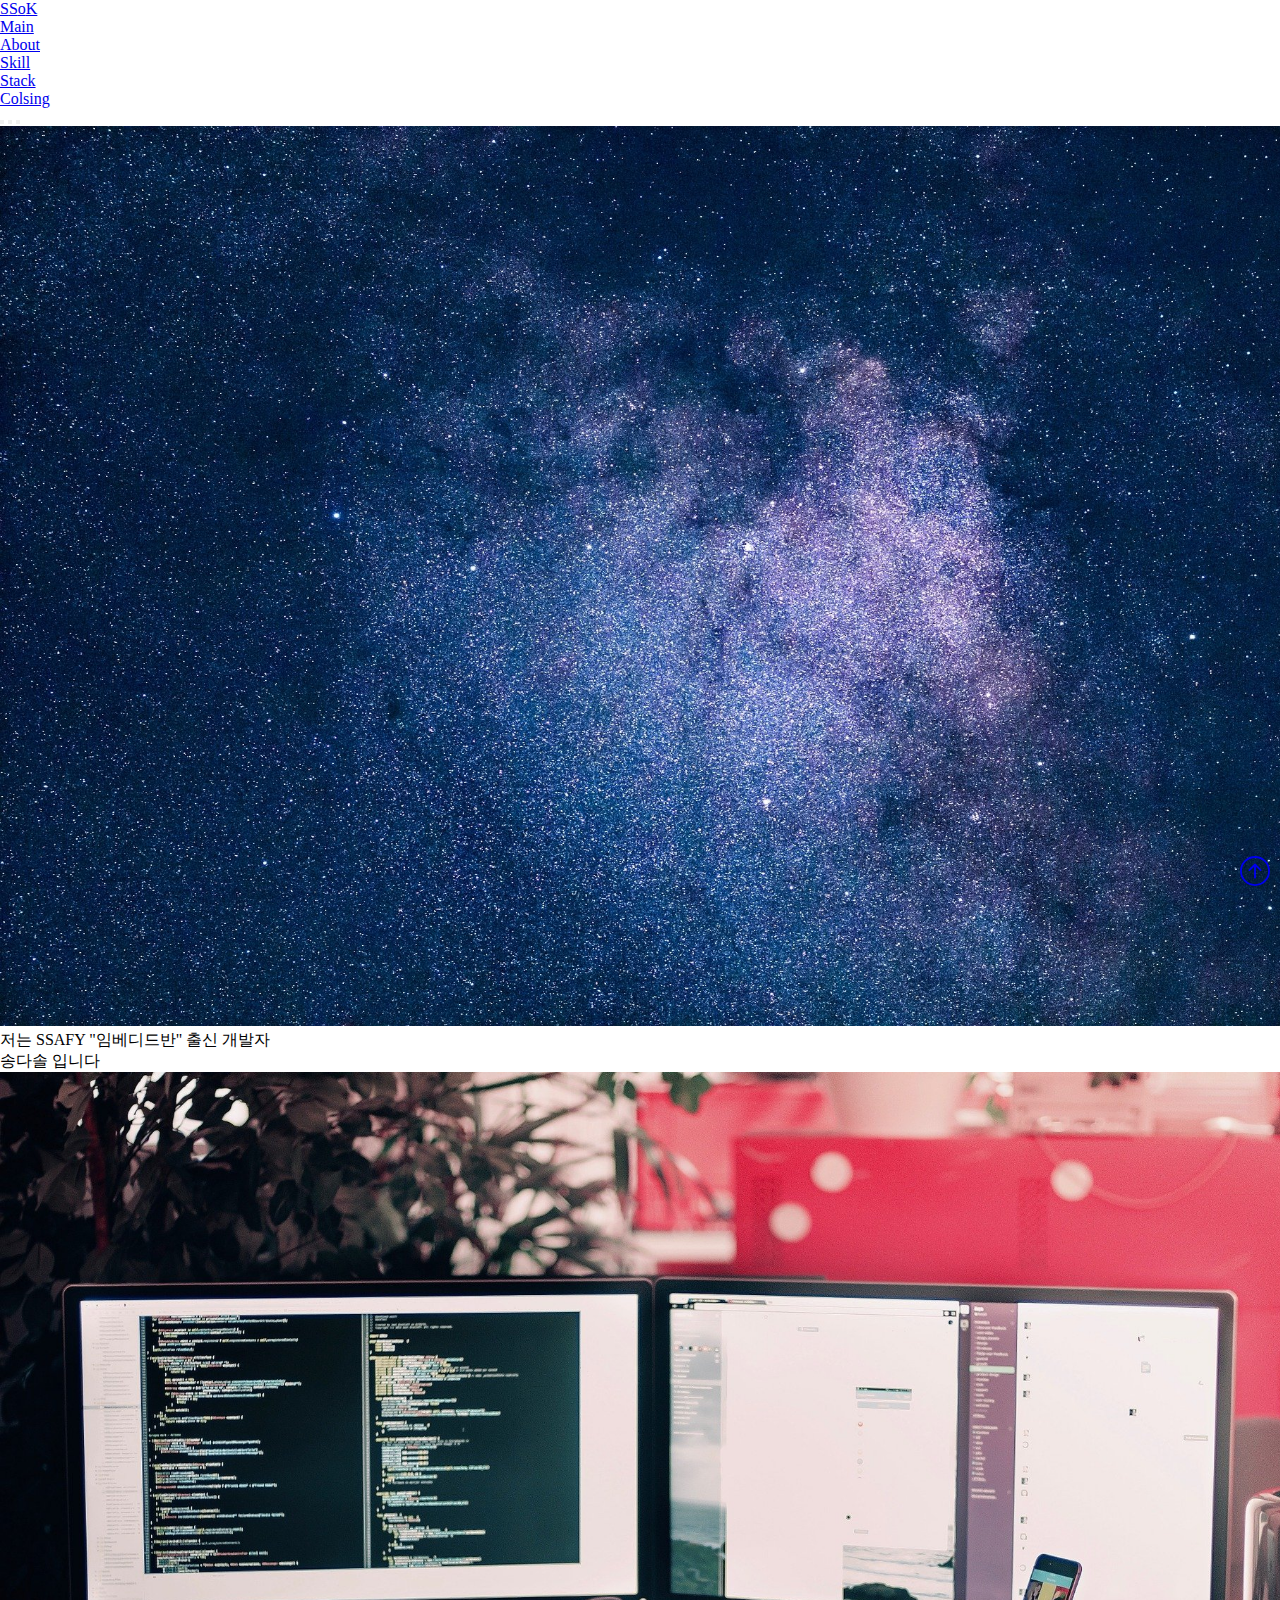
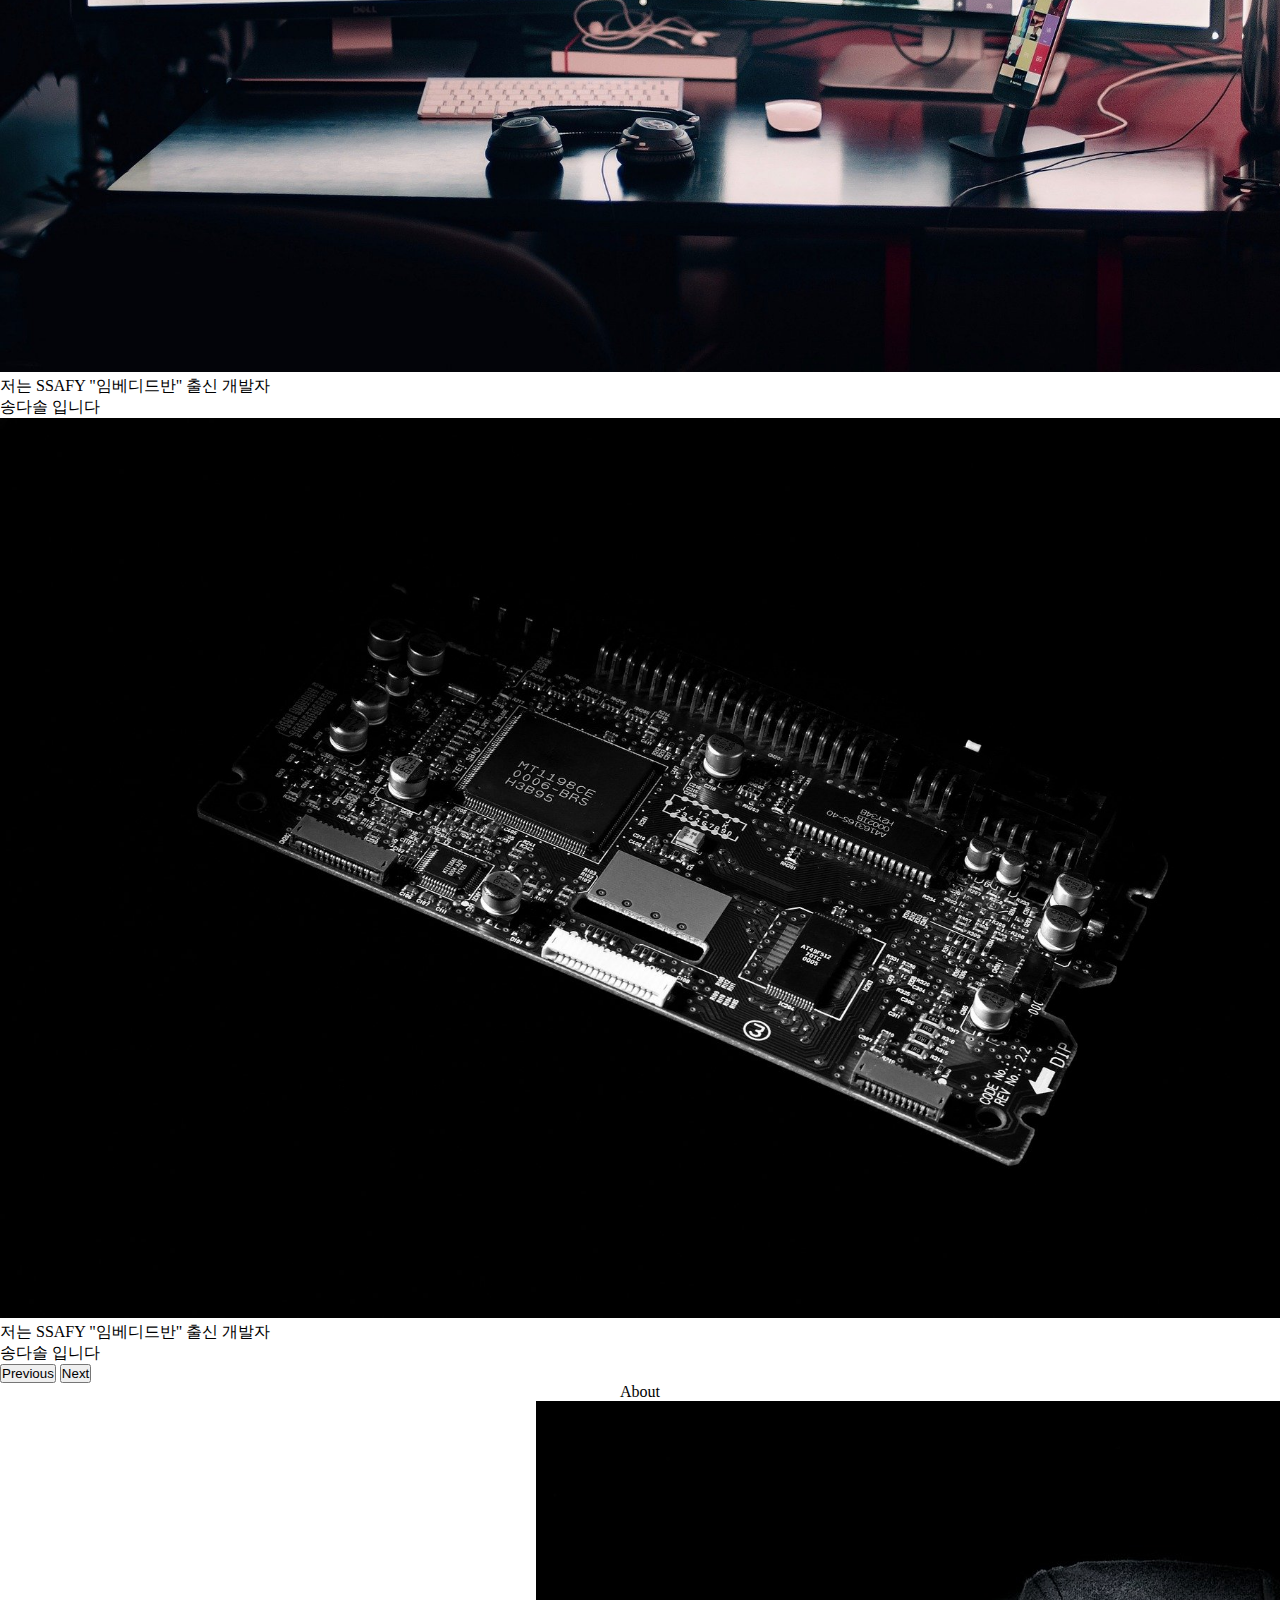
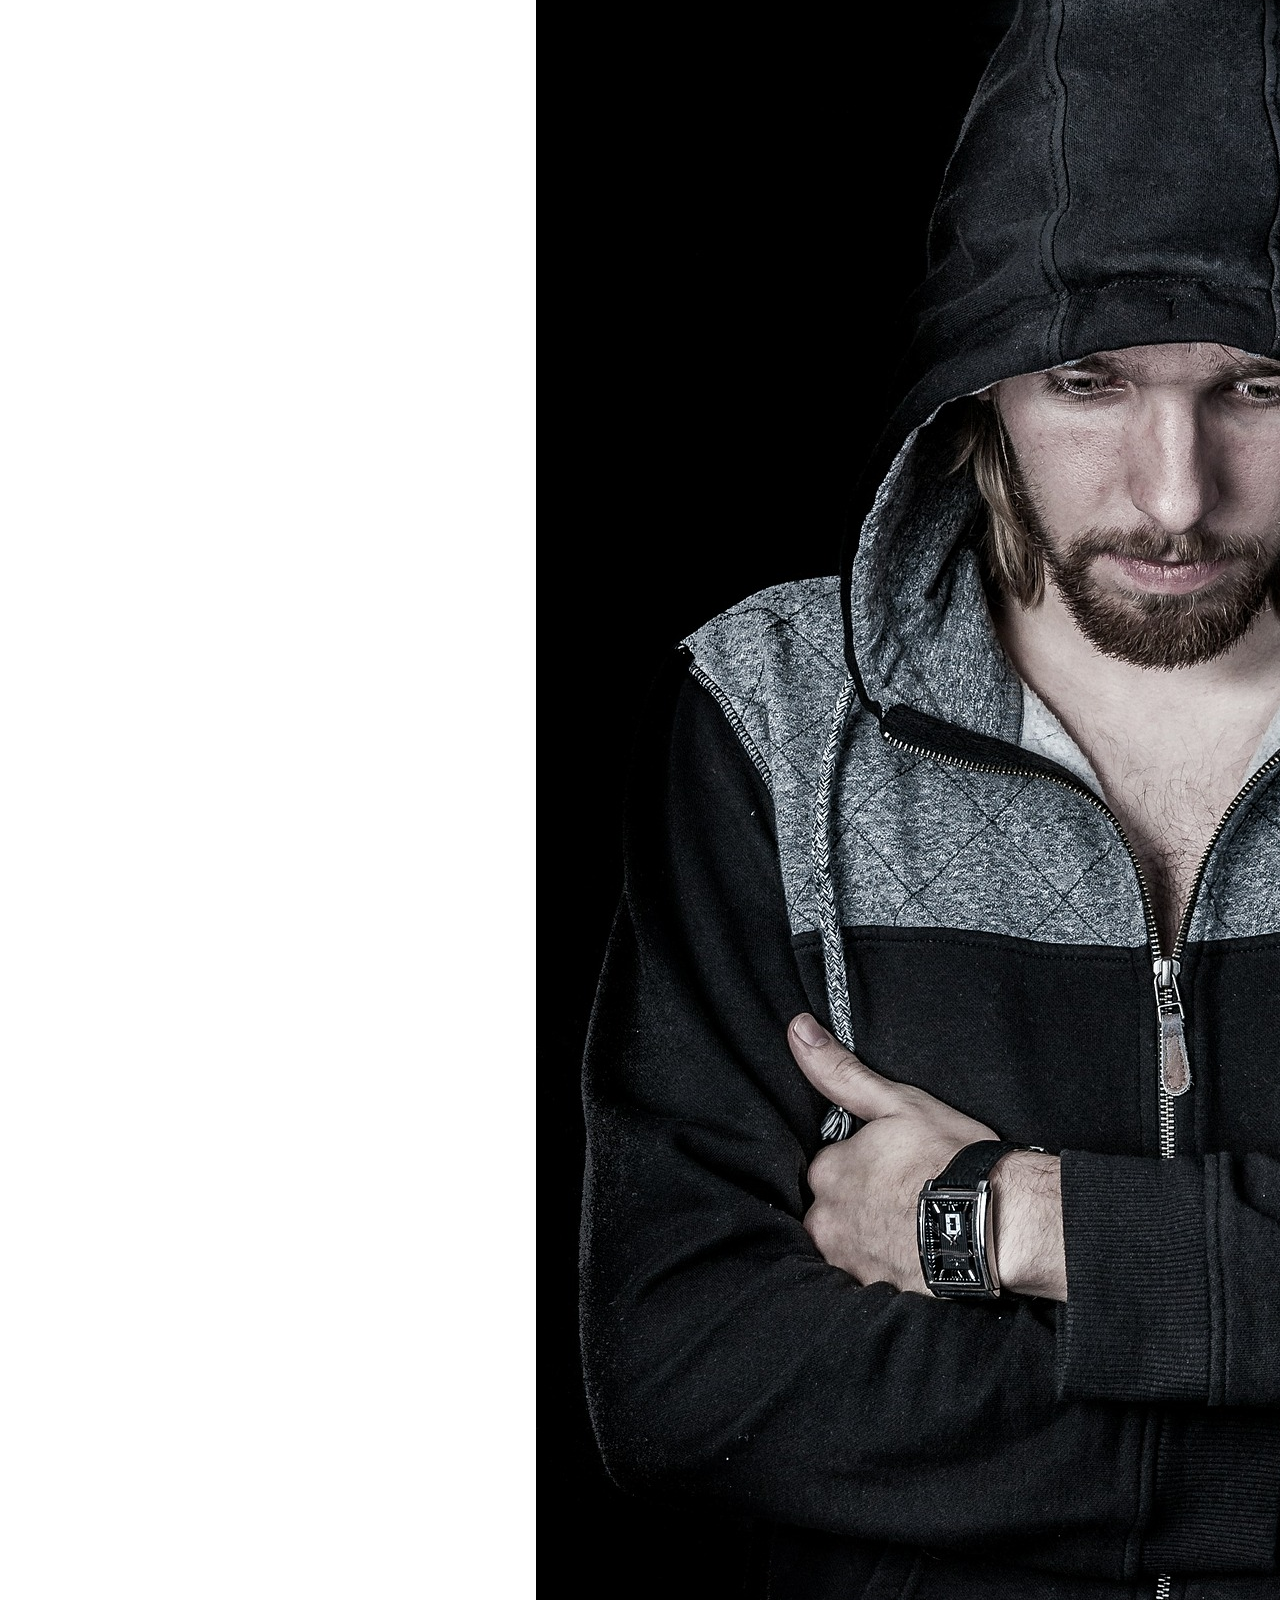
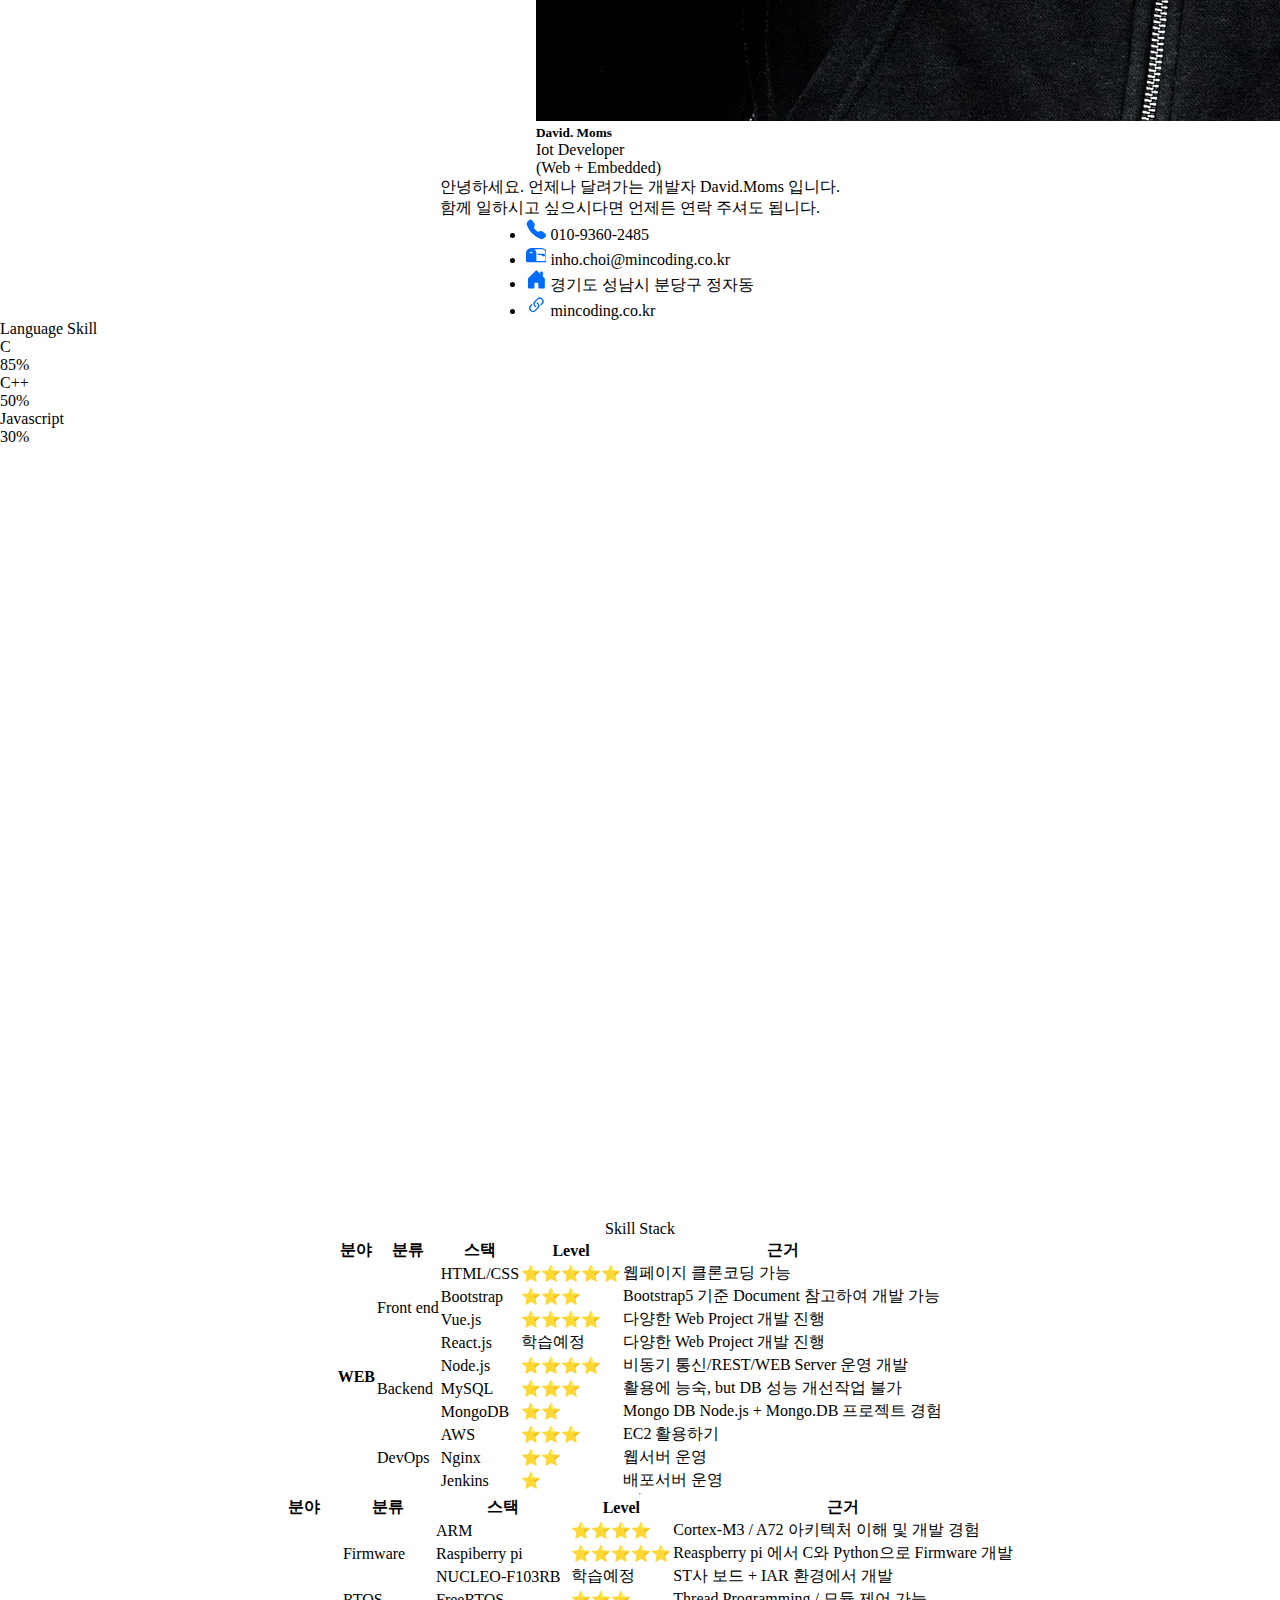
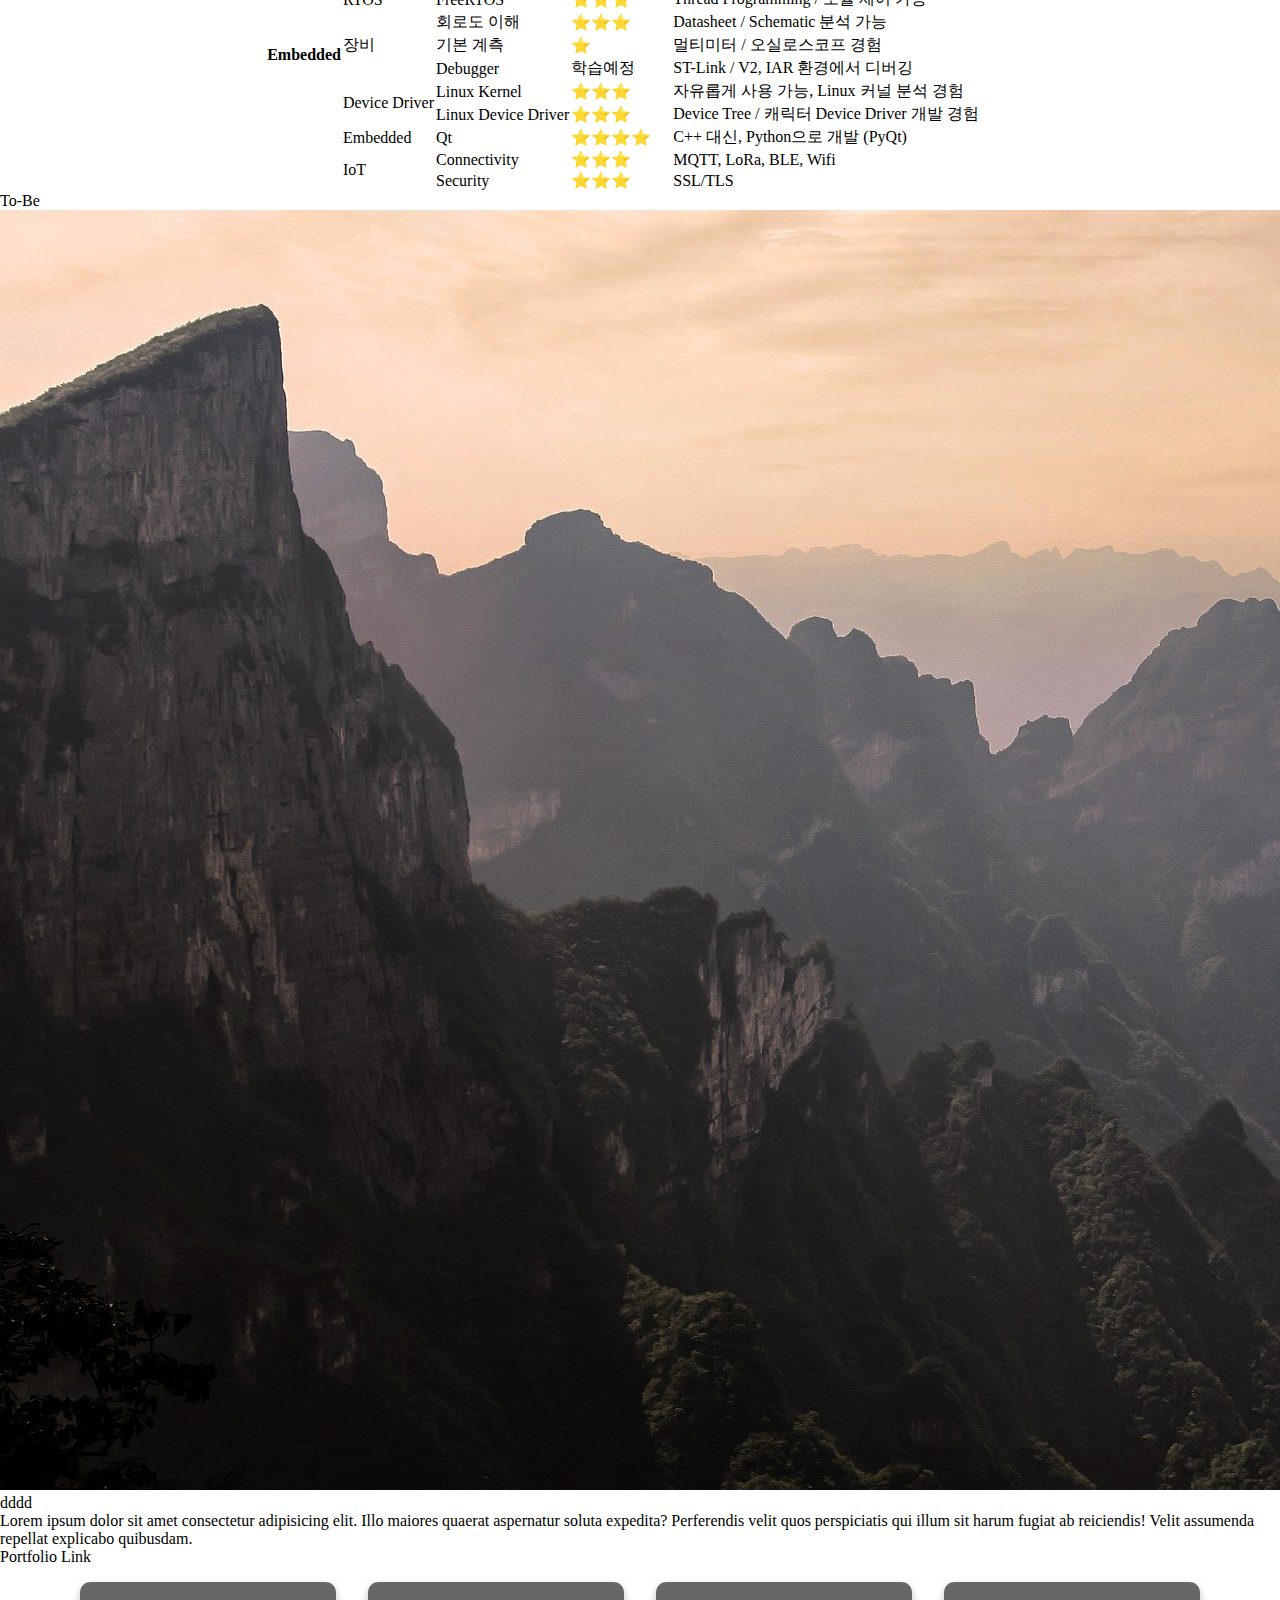
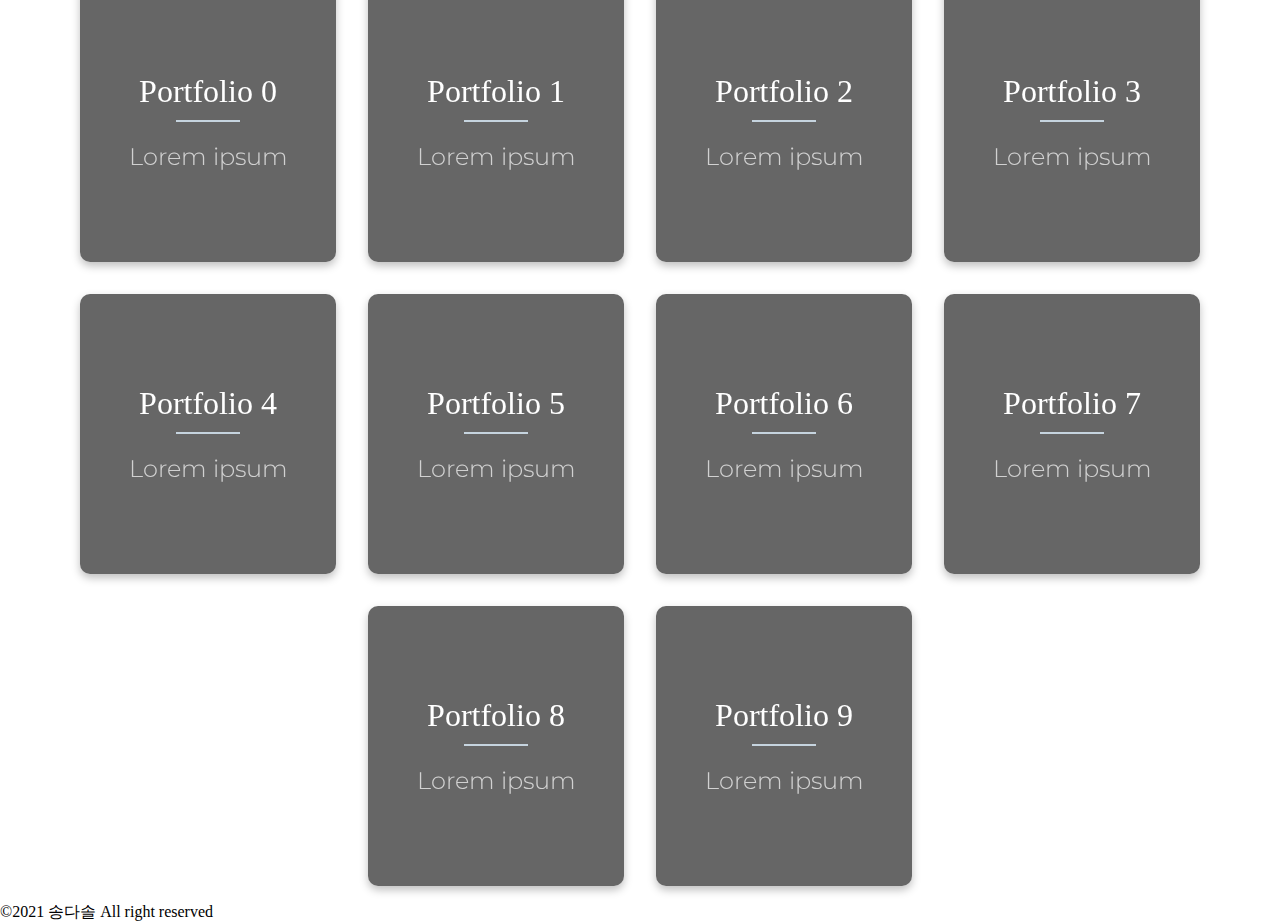
==== index.html @ 57d865ea "Rename portfolio.html to index.html" ====
<!DOCTYPE html>
<html lang="en">

<head>
    <meta charset="UTF-8">
    <meta http-equiv="X-UA-Compatible" content="IE=edge">
    <meta name="viewport" content="width=device-width, initial-scale=1.0">
    <link href="https://cdn.jsdelivr.net/npm/bootstrap@5.0.2/dist/css/bootstrap.min.css" rel="stylesheet"
        integrity="sha384-EVSTQN3/azprG1Anm3QDgpJLIm9Nao0Yz1ztcQTwFspd3yD65VohhpuuCOmLASjC" crossorigin="anonymous">
    <script defer src="https://cdn.jsdelivr.net/npm/bootstrap@5.0.2/dist/js/bootstrap.bundle.min.js"
        integrity="sha384-MrcW6ZMFYlzcLA8Nl+NtUVF0sA7MsXsP1UyJoMp4YLEuNSfAP+JcXn/tWtIaxVXM"
        crossorigin="anonymous"></script>
    <link rel="stylesheet" href="styles.css">
    <link rel="stylesheet" href="https://fonts.googleapis.com/css?family=Montserrat:300,400,700">

    <script defer src="portfolio.js"></script>

    <title>SSong</title>
</head>

<body>
    <header>
        <nav class="bg-dark navbar navbar-dark position-fixed w-100 pl-5 pr-5" id="navi-bar" style="z-index: 9">
            <a class="navbar-brand ps-3" href="#main-part">
                <span class="anim"></span><span class="shuffle"></span>
            </a>
            <ul class="nav justify-content-end">
                <li class="nav-item">
                    <a class="nav-link active" aria-current="page" href="#main-part">Main</a>
                </li>
                <li class="nav-item">
                    <a class="nav-link" href="#about-part">About</a>
                </li>
                <li class="nav-item">
                    <a class="nav-link" href="#laguage-part">Skill</a>
                </li>
                <li class="nav-item">
                    <a class="nav-link" href="#stack-part">Stack</a>
                </li>
                <li class="nav-item">
                    <a class="nav-link" href="#to-be-part">Colsing</a>
                </li>
            </ul>
        </nav>
    </header>

    <main>
        <a href="#main-part" class="scroll-top" style="z-index: 3;"><svg xmlns="http://www.w3.org/2000/svg" width="30"
                height="30" fill="currentColor" class="bi bi-arrow-up-circle" viewBox="0 0 16 16">
                <path fill-rule="evenodd"
                    d="M1 8a7 7 0 1 0 14 0A7 7 0 0 0 1 8zm15 0A8 8 0 1 1 0 8a8 8 0 0 1 16 0zm-7.5 3.5a.5.5 0 0 1-1 0V5.707L5.354 7.854a.5.5 0 1 1-.708-.708l3-3a.5.5 0 0 1 .708 0l3 3a.5.5 0 0 1-.708.708L8.5 5.707V11.5z" />
            </svg></a>
        <section id="main-part" style="min-height: 100vh;">
            <div id="carouselExampleIndicators" class="carousel slide" data-bs-ride="carousel">
                <div class="carousel-indicators">
                    <button type="button" data-bs-target="#carouselExampleIndicators" data-bs-slide-to="0"
                        class="active" aria-current="true" aria-label="Slide 1"></button>
                    <button type="button" data-bs-target="#carouselExampleIndicators" data-bs-slide-to="1"
                        aria-label="Slide 2"></button>
                    <button type="button" data-bs-target="#carouselExampleIndicators" data-bs-slide-to="2"
                        aria-label="Slide 3"></button>
                </div>
                <div class="carousel-inner">
                    <div class="carousel-item active">
                        <img src="image/main1.jpg" class="d-block w-100" alt="...">
                        <div class="carousel-caption h-50 fs-2">저는 SSAFY "임베디드반" 출신 개발자<br>송다솔 입니다</div>
                    </div>
                    <div class="carousel-item">
                        <div class="carousel-caption blur-box w-100 d-block h-100"></div>
                        <img src="image/main2.jpg" class="d-block w-100" alt="...">
                        <div class="carousel-caption h-50 fs-2">저는 SSAFY "임베디드반" 출신 개발자<br>송다솔 입니다</div>
                    </div>
                    <div class="carousel-item">
                        <div class="carousel-caption blur-box w-100 d-block h-100"></div>
                        <img src="image/main3.jpg" class="d-block w-100" alt="...">
                        <div class="carousel-caption h-50 fs-2">저는 SSAFY "임베디드반" 출신 개발자<br>송다솔 입니다</div>
                    </div>
                </div>
                <button class="carousel-control-prev" type="button" data-bs-target="#carouselExampleIndicators"
                    data-bs-slide="prev">
                    <span class="carousel-control-prev-icon" aria-hidden="true"></span>
                    <span class="visually-hidden">Previous</span>
                </button>
                <button class="carousel-control-next" type="button" data-bs-target="#carouselExampleIndicators"
                    data-bs-slide="next">
                    <span class="carousel-control-next-icon" aria-hidden="true"></span>
                    <span class="visually-hidden">Next</span>
                </button>
            </div>
        </section>

        <section id="about-part" class="bg-light sort-center pt-5" style="height:max-content">

            <div class="h2 bg-primary p-2 text-white text-center w-100">About</div>
            <div class="card ms-auto mx-auto" style="width: 13rem;">
                <img src="image/main4.jpg" class="card-img-top" alt="..." />
                <div class="card-body text-center">
                    <h5 class="card-title">David. Moms</h5>
                    <p class="card-text">Iot Developer<br />(Web + Embedded)</p>
                </div>
            </div>

            <div class="mt-3 text-center">
                안녕하세요. 언제나 달려가는 개발자 David.Moms 입니다.
                <br />
                함께 일하시고 싶으시다면 언제든 연락 주셔도 됩니다.
            </div>

            <ul class="list-group list-group-flush w-50 m-auto">
                <li class="list-group-item bg-light">
                    <svg width="1.3em" height="1.3em" viewBox="0 0 16 16" class="bi bi-telephone-fill" fill="#006CFF"
                        xmlns="http://www.w3.org/2000/svg">
                        <path fill-rule="evenodd"
                            d="M2.267.98a1.636 1.636 0 0 1 2.448.152l1.681 2.162c.309.396.418.913.296 1.4l-.513 2.053a.636.636 0 0 0 .167.604L8.65 9.654a.636.636 0 0 0 .604.167l2.052-.513a1.636 1.636 0 0 1 1.401.296l2.162 1.681c.777.604.849 1.753.153 2.448l-.97.97c-.693.693-1.73.998-2.697.658a17.47 17.47 0 0 1-6.571-4.144A17.47 17.47 0 0 1 .639 4.646c-.34-.967-.035-2.004.658-2.698l.97-.969z" />
                    </svg>
                    <span class="ms-2">010-9360-2485</span>
                </li>
                <li class="list-group-item bg-light">
                    <svg width="1.3em" height="1.3em" viewBox="0 0 16 16" class="bi bi-mailbox2" fill="#006CFF"
                        xmlns="http://www.w3.org/2000/svg">
                        <path fill-rule="evenodd"
                            d="M12 3H4a4 4 0 0 0-4 4v6a1 1 0 0 0 1 1h14a1 1 0 0 0 1-1V7a4 4 0 0 0-4-4zM8 7a3.99 3.99 0 0 0-1.354-3H12a3 3 0 0 1 3 3v6H8V7zm1 1.5h2.793l.853.854A.5.5 0 0 0 13 9.5h1a.5.5 0 0 0 .5-.5V8a.5.5 0 0 0-.5-.5H9v1zM4.585 7.157C4.836 7.264 5 7.334 5 7a1 1 0 0 0-2 0c0 .334.164.264.415.157C3.58 7.087 3.782 7 4 7c.218 0 .42.086.585.157z" />
                    </svg>
                    <span class="ms-2">inho.choi@mincoding.co.kr</span>
                </li>
                <li class="list-group-item bg-light">
                    <svg width="1.3em" height="1.3em" viewBox="0 0 16 16" class="bi bi-house-door-fill" fill="#006CFF"
                        xmlns="http://www.w3.org/2000/svg">
                        <path
                            d="M6.5 10.995V14.5a.5.5 0 0 1-.5.5H2a.5.5 0 0 1-.5-.5v-7a.5.5 0 0 1 .146-.354l6-6a.5.5 0 0 1 .708 0l6 6a.5.5 0 0 1 .146.354v7a.5.5 0 0 1-.5.5h-4a.5.5 0 0 1-.5-.5V11c0-.25-.25-.5-.5-.5H7c-.25 0-.5.25-.5.495z" />
                        <path fill-rule="evenodd" d="M13 2.5V6l-2-2V2.5a.5.5 0 0 1 .5-.5h1a.5.5 0 0 1 .5.5z" />
                    </svg>
                    <span class="ms-2">경기도 성남시 분당구 정자동</span>
                </li>
                <li class="list-group-item bg-light">
                    <svg width="1.3em" height="1.3em" viewBox="0 0 16 16" class="bi bi-link-45deg" fill="#006CFF"
                        xmlns="http://www.w3.org/2000/svg">
                        <path
                            d="M4.715 6.542L3.343 7.914a3 3 0 1 0 4.243 4.243l1.828-1.829A3 3 0 0 0 8.586 5.5L8 6.086a1.001 1.001 0 0 0-.154.199 2 2 0 0 1 .861 3.337L6.88 11.45a2 2 0 1 1-2.83-2.83l.793-.792a4.018 4.018 0 0 1-.128-1.287z" />
                        <path
                            d="M5.712 6.96l.167-.167a1.99 1.99 0 0 1 .896-.518 1.99 1.99 0 0 1 .518-.896l.167-.167A3.004 3.004 0 0 0 6 5.499c-.22.46-.316.963-.288 1.46z" />
                        <path
                            d="M6.586 4.672A3 3 0 0 0 7.414 9.5l.775-.776a2 2 0 0 1-.896-3.346L9.12 3.55a2 2 0 0 1 2.83 2.83l-.793.792c.112.42.155.855.128 1.287l1.372-1.372a3 3 0 0 0-4.243-4.243L6.586 4.672z" />
                        <path
                            d="M10 9.5a2.99 2.99 0 0 0 .288-1.46l-.167.167a1.99 1.99 0 0 1-.896.518 1.99 1.99 0 0 1-.518.896l-.167.167A3.004 3.004 0 0 0 10 9.501z" />
                    </svg>
                    <span class="ms-2">mincoding.co.kr</span>
                </li>
            </ul>
        </section>

        <section id="laguage-part" class=" pt-5" style="min-height: 100vh;">
            <div class="h1 bg-primary p-2 text-white w-100 text-center">Language Skill</div>
            <ul class="w-75 ms-auto mx-auto mt-5 skill-list bars">
                <li class="list-group-item d-flex align-items-center p-4">
                    <div class="w-25">C</div>
                    <div class="progress w-50 m-auto">
                        <div class="progress-bar progress-bar-striped progress-bar-animated" role="progressbar"
                            aria-valuenow="85" aria-valuemin="0" aria-valuemax="100" style="width: 85%;">
                        </div>
                    </div>
                    <div class="w-25 text-center">85%</div>
                </li>
                <li class="list-group-item d-flex align-items-center p-4">
                    <div class="w-25">C++</div>
                    <div class="progress w-50 m-auto">
                        <div class="progress-bar progress-bar-striped progress-bar-animated" role="progressbar"
                            aria-valuenow="50" aria-valuemin="0" aria-valuemax="100" style="width: 50%;"></div>
                    </div>
                    <div class="w-25 text-center">50%</div>
                </li>
                <li class="list-group-item d-flex align-items-center p-4">
                    <div class="w-25">Javascript</div>
                    <div class="progress w-50 m-auto">
                        <div class="progress-bar progress-bar-striped progress-bar progress-bar2 " role="progressbar"
                            aria-valuenow="30" aria-valuemin="0" aria-valuemax="100" data-percentage="92%"></div>
                    </div>
                    <div class="w-25 text-center">30%</div>
                </li>
            </ul>
        </section>

        <section id="stack-part" class="sort-center pt-5" style="height: max-content;">
            <div class="h1 bg-primary p-2 text-white w-100 text-center">Skill Stack</div>
            <table class="table w-75 mt-5">
                <thead>
                    <tr>
                        <th scope="col">분야</th>
                        <th scope="col">분류</th>
                        <th scope="col">스택</th>
                        <th scope="col">Level</th>
                        <th scope="col">근거</th>
                    </tr>
                </thead>
                <tbody>
                    <tr>
                        <th scope="row" rowspan="10" class="align-middle">
                            WEB
                        </th>
                        <td rowspan="4" class="align-middle">Front end</td>
                        <td>HTML/CSS</td>
                        <td>⭐⭐⭐⭐⭐</td>
                        <td>웹페이지 클론코딩 가능</td>
                    </tr>
                    <tr>
                        <!-- <th scope="row">2</th> -->
                        <!-- <td>Thornton</td> -->
                        <td>Bootstrap</td>
                        <td>⭐⭐⭐</td>
                        <td>Bootstrap5 기준 Document 참고하여 개발 가능</td>
                    </tr>
                    <tr>
                        <!-- <th scope="row">3</th> -->
                        <!-- <td>Thornton</td> -->
                        <td>Vue.js</td>
                        <td>⭐⭐⭐⭐</td>
                        <td>다양한 Web Project 개발 진행</td>
                    </tr>
                    <tr>
                        <!-- <th scope="row">3</th> -->
                        <!-- <td>Thornton</td> -->
                        <td>React.js</td>
                        <td>학습예정</td>
                        <td>다양한 Web Project 개발 진행</td>
                    </tr>
                    <tr>
                        <!-- <th scope="row">3</th> -->
                        <td rowspan="3" class="align-middle">Backend</td>
                        <td>Node.js</td>
                        <td>⭐⭐⭐⭐</td>
                        <td>비동기 통신/REST/WEB Server 운영 개발</td>
                    </tr>
                    <tr>
                        <!-- <th scope="row">3</th> -->
                        <!-- <td>Thornton</td> -->
                        <td>MySQL</td>
                        <td>⭐⭐⭐</td>
                        <td>활용에 능숙, but DB 성능 개선작업 불가</td>
                    </tr>
                    <tr>
                        <!-- <th scope="row">3</th> -->
                        <!-- <td>Thornton</td> -->
                        <td>MongoDB</td>
                        <td>⭐⭐</td>
                        <td>Mongo DB Node.js + Mongo.DB 프로젝트 경험</td>
                    </tr>
                    <tr>
                        <!-- <th scope="row">3</th> -->
                        <td class="align-middle" rowspan="3">DevOps</td>
                        <td>AWS</td>
                        <td>⭐⭐⭐</td>
                        <td>EC2 활용하기</td>
                    </tr>
                    <tr>
                        <!-- <th scope="row">3</th> -->
                        <!-- <td>Thornton</td> -->
                        <td>Nginx</td>
                        <td>⭐⭐</td>
                        <td>웹서버 운영</td>
                    </tr>
                    <tr>
                        <!-- <th scope="row">3</th> -->
                        <!-- <td>Thornton</td> -->
                        <td>Jenkins</td>
                        <td>⭐</td>
                        <td>배포서버 운영</td>
                    </tr>
                </tbody>
            </table>
            <hr />
            <!-- 임베디드 파트  -->
            <table class="table w-75 mt-5">
                <thead>
                    <tr>
                        <th scope="col">분야</th>
                        <th scope="col">분류</th>
                        <th scope="col">스택</th>
                        <th scope="col">Level</th>
                        <th scope="col">근거</th>
                    </tr>
                </thead>
                <tbody>
                    <tr>
                        <th scope="row" rowspan="13" class="align-middle">
                            Embedded
                        </th>
                        <td rowspan="3" class="align-middle">Firmware</td>
                        <td>ARM</td>
                        <td>⭐⭐⭐⭐</td>
                        <td>Cortex-M3 / A72 아키텍처 이해 및 개발 경험</td>
                    </tr>
                    <tr>
                        <!-- <th scope="row">2</th> -->
                        <!-- <td>Thornton</td> -->
                        <td>Raspiberry pi</td>
                        <td>⭐⭐⭐⭐⭐</td>
                        <td>Reaspberry pi 에서 C와 Python으로 Firmware 개발</td>
                    </tr>
                    <tr>
                        <!-- <th scope="row">3</th> -->
                        <!-- <td>Thornton</td> -->
                        <td>NUCLEO-F103RB</td>
                        <td>학습예정</td>
                        <td>ST사 보드 + IAR 환경에서 개발</td>
                    </tr>
                    <tr>
                        <!-- <th scope="row">3</th> -->
                        <td>RTOS</td>
                        <td>FreeRTOS</td>
                        <td>⭐⭐⭐</td>
                        <td>Thread Programming / 모듈 제어 가능</td>
                    </tr>
                    <tr>
                        <!-- <th scope="row">3</th> -->
                        <td rowspan="3" class="align-middle">장비</td>
                        <td>회로도 이해</td>
                        <td>⭐⭐⭐</td>
                        <td>Datasheet / Schematic 분석 가능</td>
                    </tr>
                    <tr>
                        <!-- <th scope="row">3</th> -->
                        <!-- <td>Thornton</td> -->
                        <td>기본 계측</td>
                        <td>⭐</td>
                        <td>멀티미터 / 오실로스코프 경험</td>
                    </tr>
                    <tr>
                        <!-- <th scope="row">3</th> -->
                        <!-- <td>Thornton</td> -->
                        <td>Debugger</td>
                        <td>학습예정</td>
                        <td>ST-Link / V2, IAR 환경에서 디버깅</td>
                    </tr>
                    <tr>
                        <!-- <th scope="row">3</th> -->
                        <td class="align-middle" rowspan="2">Device Driver</td>
                        <td>Linux Kernel</td>
                        <td>⭐⭐⭐</td>
                        <td>자유롭게 사용 가능, Linux 커널 분석 경험</td>
                    </tr>
                    <tr>
                        <!-- <th scope="row">3</th> -->
                        <!-- <td>Thornton</td> -->
                        <td>Linux Device Driver</td>
                        <td>⭐⭐⭐</td>
                        <td>Device Tree / 캐릭터 Device Driver 개발 경험</td>
                    </tr>
                    <tr>
                        <!-- <th scope="row">3</th> -->
                        <td>Embedded</td>
                        <td>Qt</td>
                        <td>⭐⭐⭐⭐</td>
                        <td>C++ 대신, Python으로 개발 (PyQt)</td>
                    </tr>
                    <tr>
                        <!-- <th scope="row">3</th> -->
                        <td rowspan="2" class="align-middle">IoT</td>
                        <td>Connectivity</td>
                        <td>⭐⭐⭐</td>
                        <td>MQTT, LoRa, BLE, Wifi</td>
                    </tr>
                    <tr>
                        <!-- <th scope="row">3</th> -->

                        <td>Security</td>
                        <td>⭐⭐⭐</td>
                        <td>SSL/TLS</td>
                    </tr>
                </tbody>
            </table>
        </section>

        <section id="to-be-part" class="" style="min-height: 100vh;">
            <div class="h1 bg-primary p-2 text-white w-100 text-center">To-Be</div>
            <div class="card mb-3 mt-5 text-center">
                <img src="image/main5.jpg" class="card-img-top w-50 ms-auto mx-auto mt-5" alt="">
                <div class="card-title">dddd</div>
                <div class="card-text">
                    Lorem ipsum dolor sit amet consectetur adipisicing elit. Illo maiores quaerat aspernatur soluta
                    expedita? Perferendis velit quos perspiciatis qui illum sit harum fugiat ab reiciendis! Velit
                    assumenda repellat explicabo quibusdam.
                </div>
            </div>
        </section>

        <section id="link-part" >
            <div class="h1 bg-primary p-2 text-white w-100 text-center">Portfolio Link</div>
            <div class="wrapper2">
                <div class="cols2">
                    <div class="col2" ontouchstart="this.classList.toggle('hover');">
                        <div class="container2">
                            <div class="front2" style="background-image: url(https://unsplash.it/500/500/)">
                                <div class="inner2">
                                    <p>Portfolio 0</p>
                                    <span>Lorem ipsum</span>
                                </div>
                            </div>
                            <div class="back2">
                                <div class="inner2">
                                    <p>Lorem ipsum, dolor sit amet consectetur adipisicing elit. Alias cum repellat
                                        velit quae suscipit c.</p>
                                </div>
                            </div>
                        </div>
                    </div>
                    <div class="col2" ontouchstart="this.classList.toggle('hover');">
                        <div class="container2">
                            <div class="front2" style="background-image: url(https://unsplash.it/511/511/)">
                                <div class="inner2">
                                    <p>Portfolio 1</p>
                                    <span>Lorem ipsum</span>
                                </div>
                            </div>
                            <div class="back2">
                                <div class="inner2">
                                    <p>Lorem ipsum, dolor sit amet consectetur adipisicing elit. Alias cum repellat
                                        velit quae suscipit c.</p>
                                </div>
                            </div>
                        </div>
                    </div>
                    <div class="col2" ontouchstart="this.classList.toggle('hover');">
                        <div class="container2">
                            <div class="front2" style="background-image: url(https://unsplash.it/503/503/)">
                                <div class="inner2">
                                    <p>Portfolio 2</p>
                                    <span>Lorem ipsum</span>
                                </div>
                            </div>
                            <div class="back2">
                                <div class="inner2">
                                    <p>Lorem ipsum, dolor sit amet consectetur adipisicing elit. Alias cum repellat
                                        velit quae suscipit c.</p>
                                </div>
                            </div>
                        </div>
                    </div>
                    <div class="col2" ontouchstart="this.classList.toggle('hover');">
                        <div class="container2">
                            <div class="front2" style="background-image: url(https://unsplash.it/522/522/)">
                                <div class="inner2">
                                    <p>Portfolio 3</p>
                                    <span>Lorem ipsum</span>
                                </div>
                            </div>
                            <div class="back2">
                                <div class="inner2">
                                    <p>Lorem ipsum, dolor sit amet consectetur adipisicing elit. Alias cum repellat
                                        velit quae suscipit c.</p>
                                </div>
                            </div>
                        </div>
                    </div>
                    <div class="col2" ontouchstart="this.classList.toggle('hover');">
                        <div class="container2">
                            <div class="front2" style="background-image: url(https://unsplash.it/504/504/)">
                                <div class="inner2">
                                    <p>Portfolio 4</p>
                                    <span>Lorem ipsum</span>
                                </div>
                            </div>
                            <div class="back2">
                                <div class="inner2">
                                    <p>Lorem ipsum, dolor sit amet consectetur adipisicing elit. Alias cum repellat
                                        velit quae suscipit c.</p>
                                </div>
                            </div>
                        </div>
                    </div>
                    <div class="col2" ontouchstart="this.classList.toggle('hover');">
                        <div class="container2">
                            <div class="front2" style="background-image: url(https://unsplash.it/505/505/)">
                                <div class="inner2">
                                    <p>Portfolio 5</p>
                                    <span>Lorem ipsum</span>
                                </div>
                            </div>
                            <div class="back2">
                                <div class="inner2">
                                    <p>Lorem ipsum, dolor sit amet consectetur adipisicing elit. Alias cum repellat
                                        velit quae suscipit c.</p>
                                </div>
                            </div>
                        </div>
                    </div>
                    <div class="col2" ontouchstart="this.classList.toggle('hover');">
                        <div class="container2">
                            <div class="front2" style="background-image: url(https://unsplash.it/506/506/)">
                                <div class="inner2">
                                    <p>Portfolio 6</p>
                                    <span>Lorem ipsum</span>
                                </div>
                            </div>
                            <div class="back2">
                                <div class="inner2">
                                    <p>Lorem ipsum, dolor sit amet consectetur adipisicing elit. Alias cum repellat
                                        velit quae suscipit c.</p>
                                </div>
                            </div>
                        </div>
                    </div>
                    <div class="col2" ontouchstart="this.classList.toggle('hover');">
                        <div class="container2">
                            <div class="front2" style="background-image: url(https://unsplash.it/508/508/)">
                                <div class="inner2">
                                    <p>Portfolio 7</p>
                                    <span>Lorem ipsum</span>
                                </div>
                            </div>
                            <div class="back2">
                                <div class="inner2">
                                    <p>Lorem ipsum, dolor sit amet consectetur adipisicing elit. Alias cum repellat
                                        velit quae suscipit c.</p>
                                </div>
                            </div>
                        </div>
                    </div>
                    <div class="col2" ontouchstart="this.classList.toggle('hover');">
                        <div class="container2">
                            <div class="front2" style="background-image: url(https://unsplash.it/509/509/)">
                                <div class="inner2">
                                    <p>Portfolio 8</p>
                                    <span>Lorem ipsum</span>
                                </div>
                            </div>
                            <div class="back2">
                                <div class="inner2">
                                    <p>Lorem ipsum, dolor sit amet consectetur adipisicing elit. Alias cum repellat
                                        velit quae suscipit c.</p>
                                </div>
                            </div>
                        </div>
                    </div>
                    <div class="col2" ontouchstart="this.classList.toggle('hover');">
                        <div class="container2">
                            <div class="front2" style="background-image: url(https://unsplash.it/515/515/)">
                                <div class="inner2">
                                    <p>Portfolio 9</p>
                                    <span>Lorem ipsum</span>
                                </div>
                            </div>
                            <div class="back2">
                                <div class="inner2">
                                    <p>Lorem ipsum, dolor sit amet consectetur adipisicing elit. Alias cum repellat
                                        velit quae suscipit c.</p>
                                </div>
                            </div>
                        </div>
                    </div>
                </div>
            </div>
        </section>
    </main>
    <footer class="bg-dark text-light text-center p-2">
        &copy;2021 송다솔 All right reserved
    </footer>
</body>

<script src="https://cdn.jsdelivr.net/npm/@popperjs/core@2.9.2/dist/umd/popper.min.js"
    integrity="sha384-IQsoLXl5PILFhosVNubq5LC7Qb9DXgDA9i+tQ8Zj3iwWAwPtgFTxbJ8NT4GN1R8p"
    crossorigin="anonymous"></script>
<script src="https://cdn.jsdelivr.net/npm/bootstrap@5.0.2/dist/js/bootstrap.min.js"
    integrity="sha384-cVKIPhGWiC2Al4u+LWgxfKTRIcfu0JTxR+EQDz/bgldoEyl4H0zUF0QKbrJ0EcQF"
    crossorigin="anonymous"></script>

</html>
---- styles.css ----
@import url(https://fonts.googleapis.com/css?family=Electrolize);
@import url(https://fonts.googleapis.com/css?family=Paytone+One);



.header-logo{
    width: 200px;
    color: rgb(160, 97, 219);
    font-weight: 900;
}
.blur-box
{
    left: 0;
    width: 100vw;
    background-color: rgba(12, 11, 11, 0.5);
}

.progress-bar2{
    width: 0;
    height: 100% ;
    transition: 2s ;
    width: 100px;
}
.first-section{
    width: 100vw;
    height: 100vh;
    background-image: url("image/main1.jpg");
    background-size: cover;
    display: flex;
    justify-content: center;
    align-items: center;
}
.nav-menu-wrapper{
    display: flex;
    justify-content: flex-end;
    align-items: flex-end;
}

.carousel-item>img{
    height: 100vh;
}

.scroll-top{
    position: fixed;
    bottom: 10px;
    right: 10px;
}

.sort-center{
    display: flex;
    flex-direction: column;
    justify-content: center;
    align-items: center;
    width: 100%;
    height: 100vh;

}


*{
    margin: 0;
    padding: 0;
    -webkit-box-sizing: border-box;
            box-sizing: border-box;
  }

h1{
    font-size: 2.5rem;
    font-family: 'Montserrat';
    font-weight: normal;
    color: #444;
    text-align: center;
    margin: 2rem 0;
  }
  
  .wrapper2{
    width: 90%;
    margin: 0 auto;
    max-width: 80rem;
    display: flex;
    flex-direction: column;
    flex-wrap: wrap;
  }
  
  .cols2{
    display: -webkit-box;
    display: -ms-flexbox;
    display: flex;
    -ms-flex-wrap: wrap;
        flex-wrap: wrap;
    -webkit-box-pack: center;
        -ms-flex-pack: center;
            justify-content: center;
  }
  
  .col2{
    width: calc(25% - 2rem);
    margin: 1rem;
    cursor: pointer;
  }
  
  .container2{
    -webkit-transform-style: preserve-3d;
            transform-style: preserve-3d;
    -webkit-perspective: 1000px;
            perspective: 1000px;
  }
  
  .front2,
  .back2{
    background-size: cover;
    box-shadow: 0 4px 8px 0 rgba(0,0,0,0.25);
    border-radius: 10px;
    background-position: center;
    -webkit-transition: -webkit-transform .7s cubic-bezier(0.4, 0.2, 0.2, 1);
    transition: -webkit-transform .7s cubic-bezier(0.4, 0.2, 0.2, 1);
    -o-transition: transform .7s cubic-bezier(0.4, 0.2, 0.2, 1);
    transition: transform .7s cubic-bezier(0.4, 0.2, 0.2, 1);
    transition: transform .7s cubic-bezier(0.4, 0.2, 0.2, 1), -webkit-transform .7s cubic-bezier(0.4, 0.2, 0.2, 1);
    -webkit-backface-visibility: hidden;
            backface-visibility: hidden;
    text-align: center;
    min-height: 280px;
    height: auto;
    border-radius: 10px;
    color: #fff;
    font-size: 1.5rem;
  }
  
  .back2{
    background: #cedce7;
    background: -webkit-linear-gradient(45deg,  #cedce7 0%,#596a72 100%);
    background: -o-linear-gradient(45deg,  #cedce7 0%,#596a72 100%);
    background: linear-gradient(45deg,  #cedce7 0%,#596a72 100%);
  }
  
  .front2:after{
    position: absolute;
      top: 0;
      left: 0;
      z-index: 1;
      width: 100%;
      height: 100%;
      content: '';
      display: block;
      opacity: .6;
      background-color: #000;
      -webkit-backface-visibility: hidden;
              backface-visibility: hidden;
      border-radius: 10px;
  }
  .container2:hover .front2,
  .container2:hover .back2{
      -webkit-transition: -webkit-transform .7s cubic-bezier(0.4, 0.2, 0.2, 1);
      transition: -webkit-transform .7s cubic-bezier(0.4, 0.2, 0.2, 1);
      -o-transition: transform .7s cubic-bezier(0.4, 0.2, 0.2, 1);
      transition: transform .7s cubic-bezier(0.4, 0.2, 0.2, 1);
      transition: transform .7s cubic-bezier(0.4, 0.2, 0.2, 1), -webkit-transform .7s cubic-bezier(0.4, 0.2, 0.2, 1);
  }
  
  .back2{
      position: absolute;
      top: 0;
      left: 0;
      width: 100%;
  }
  
  .inner2{
      -webkit-transform: translateY(-50%) translateZ(60px) scale(0.94);
              transform: translateY(-50%) translateZ(60px) scale(0.94);
      top: 50%;
      position: absolute;
      left: 0;
      width: 100%;
      padding: 2rem;
      -webkit-box-sizing: border-box;
              box-sizing: border-box;
      outline: 1px solid transparent;
      -webkit-perspective: inherit;
              perspective: inherit;
      z-index: 2;
  }
  
  .container2 .back2{
      -webkit-transform: rotateY(180deg);
              transform: rotateY(180deg);
      -webkit-transform-style: preserve-3d;
              transform-style: preserve-3d;
  }
  
  .container2 .front2{
      -webkit-transform: rotateY(0deg);
              transform: rotateY(0deg);
      -webkit-transform-style: preserve-3d;
              transform-style: preserve-3d;
  }
  
  .container2:hover .back2{
    -webkit-transform: rotateY(0deg);
            transform: rotateY(0deg);
    -webkit-transform-style: preserve-3d;
            transform-style: preserve-3d;
  }
  
  .container2:hover .front2{
    -webkit-transform: rotateY(-180deg);
            transform: rotateY(-180deg);
    -webkit-transform-style: preserve-3d;
            transform-style: preserve-3d;
  }
  
  .front2 .inner2 p{
    font-size: 2rem;
    margin-bottom: 2rem;
    position: relative;
  }
  
  .front2 .inner2 p:after{
    content: '';
    width: 4rem;
    height: 2px;
    position: absolute;
    background: #C6D4DF;
    display: block;
    left: 0;
    right: 0;
    margin: 0 auto;
    bottom: -.75rem;
  }
  
  .front2 .inner2 span{
    color: rgba(255,255,255,0.7);
    font-family: 'Montserrat';
    font-weight: 300;
  }
  
  @media screen and (max-width: 64rem){
    .col2{
      width: calc(33.333333% - 2rem);
    }
  }
  
  @media screen and (max-width: 48rem){
    .col2{
      width: calc(50% - 2rem);
    }
  }
  
  @media screen and (max-width: 32rem){
    .col2{
      width: 100%;
      margin: 0 0 2rem 0;
    }
  }
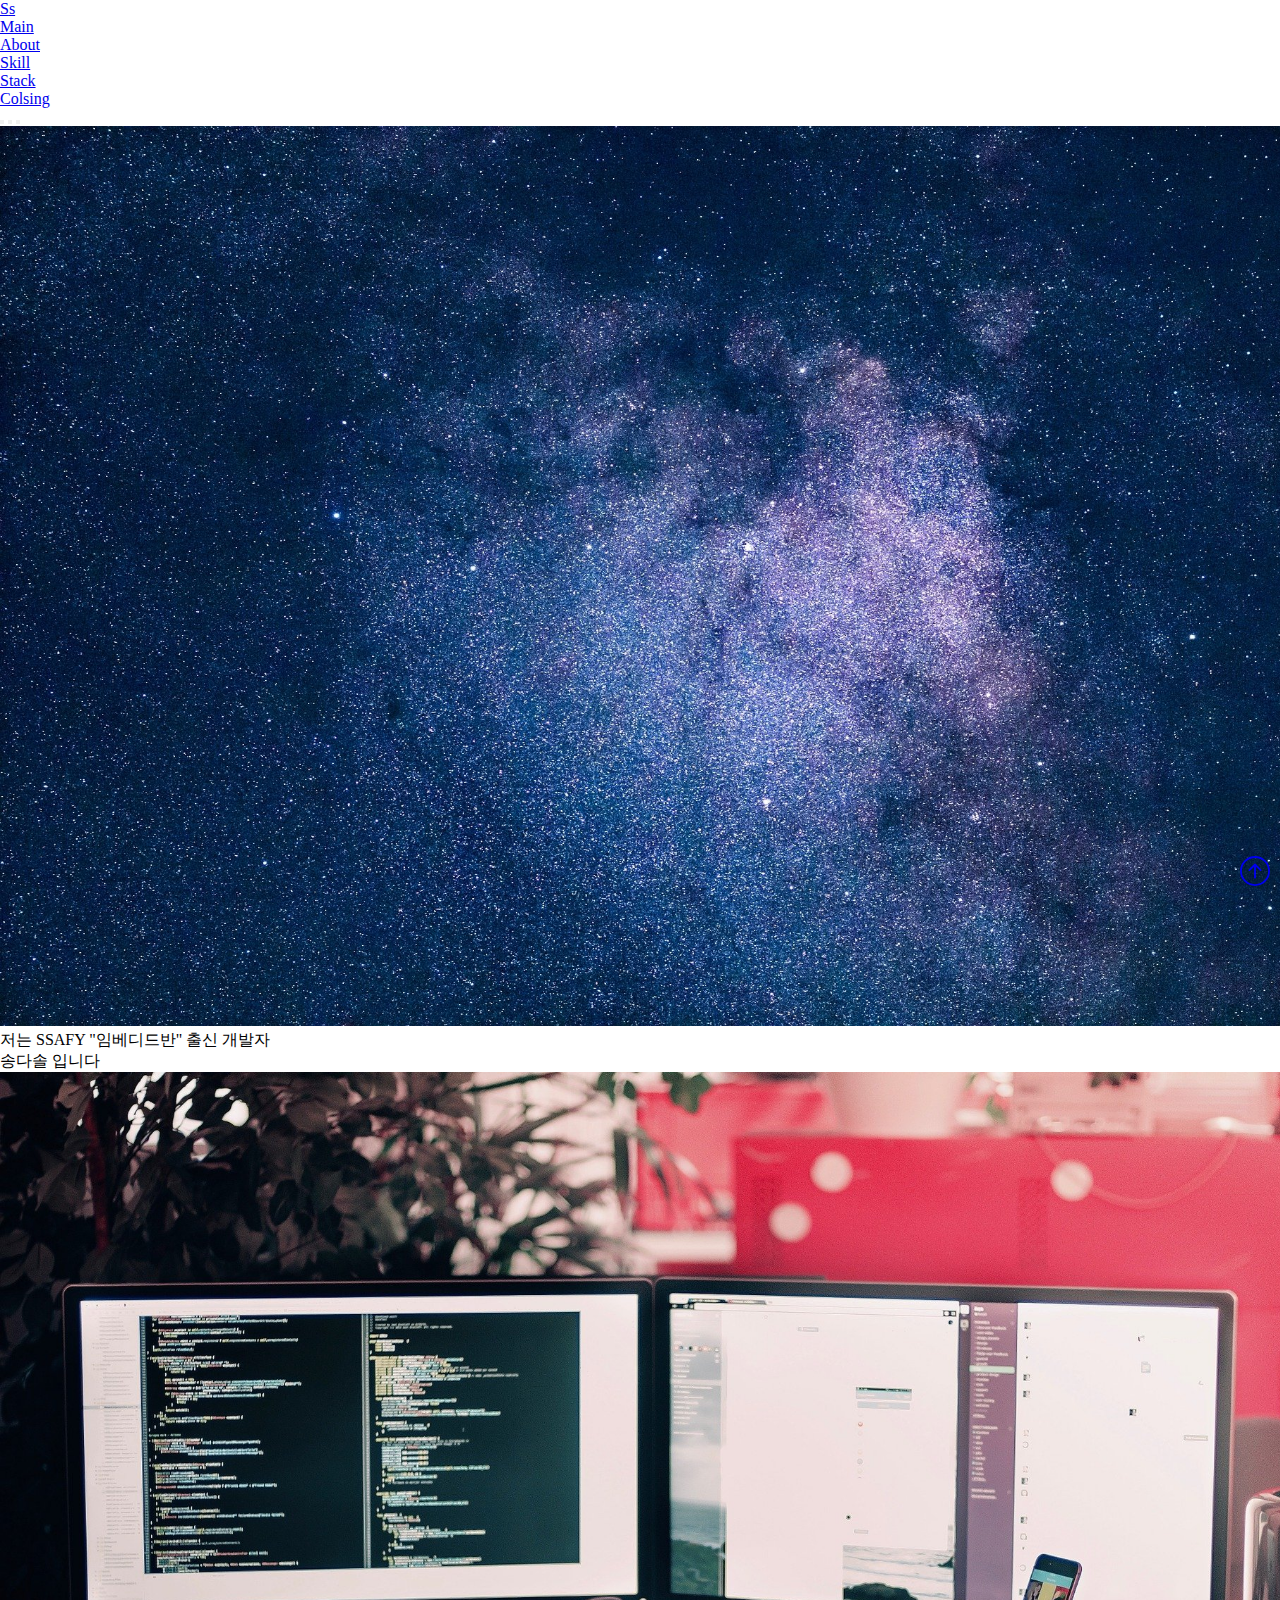
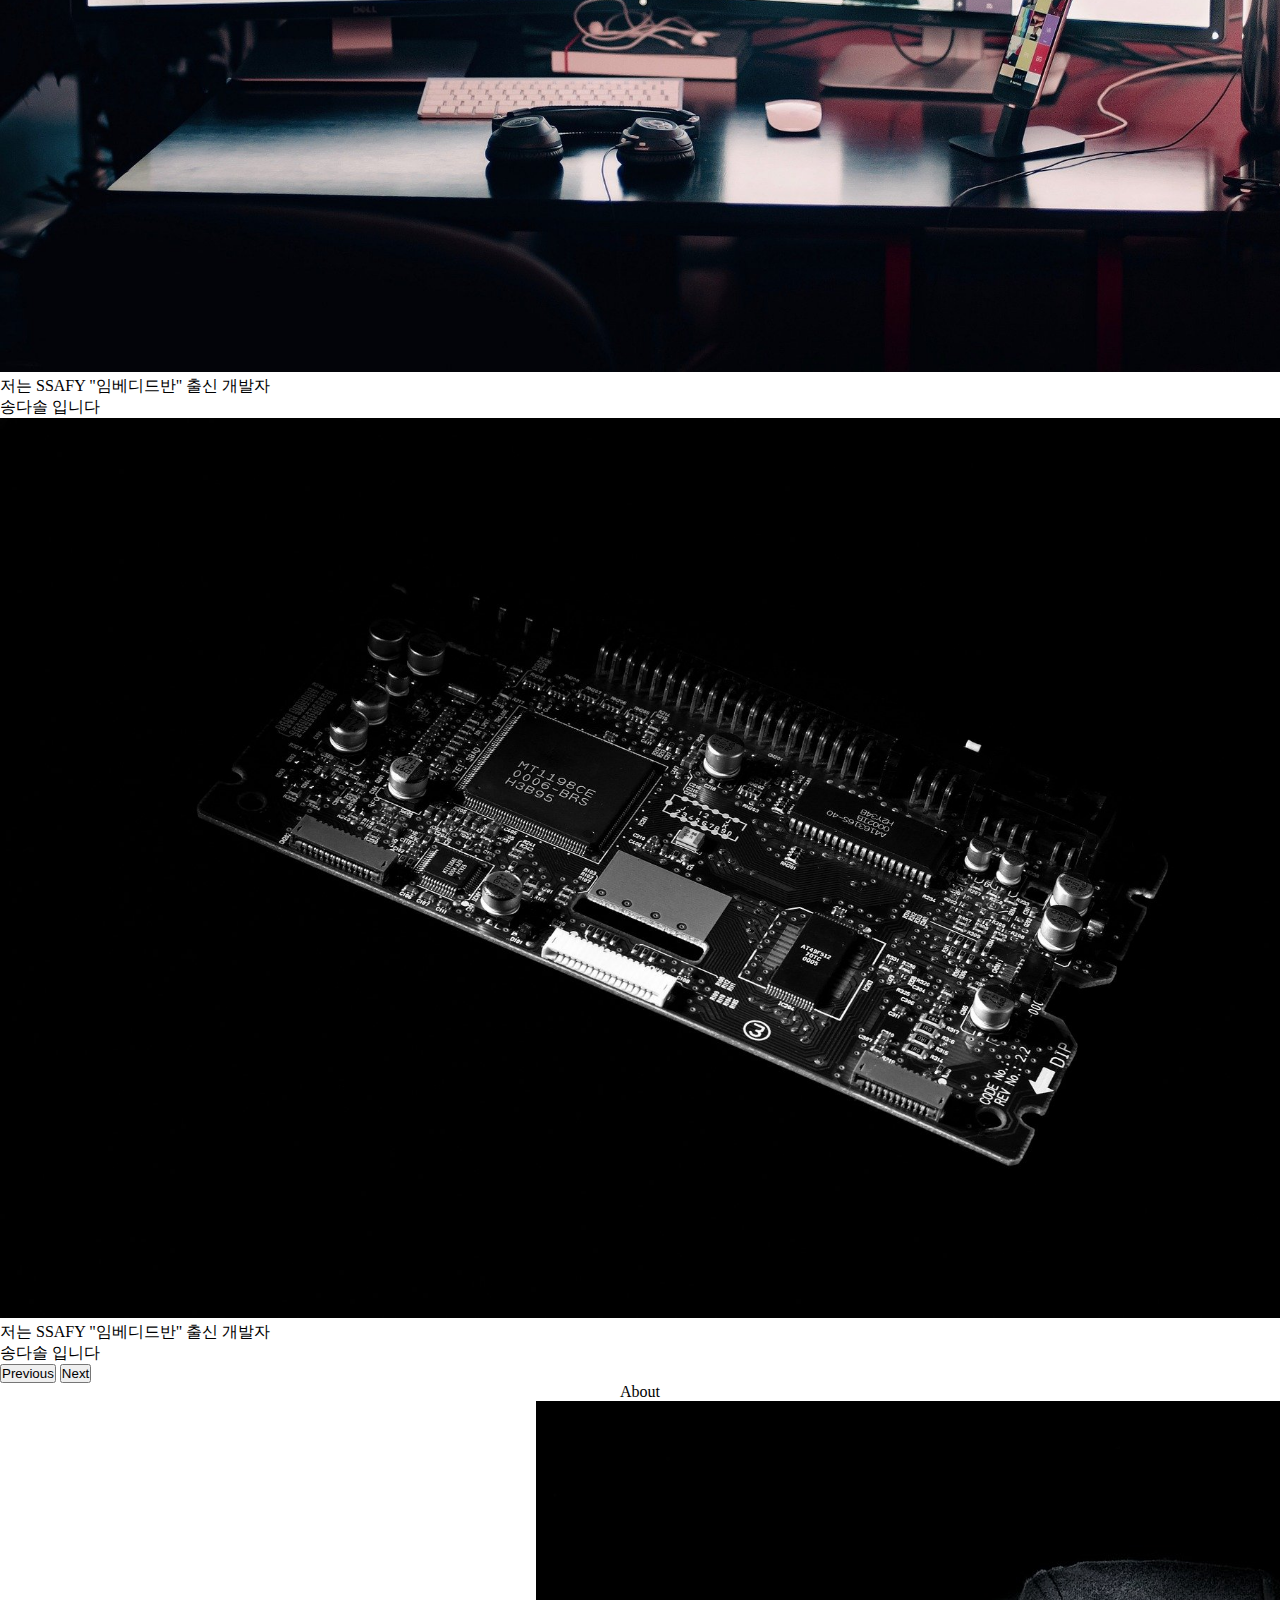
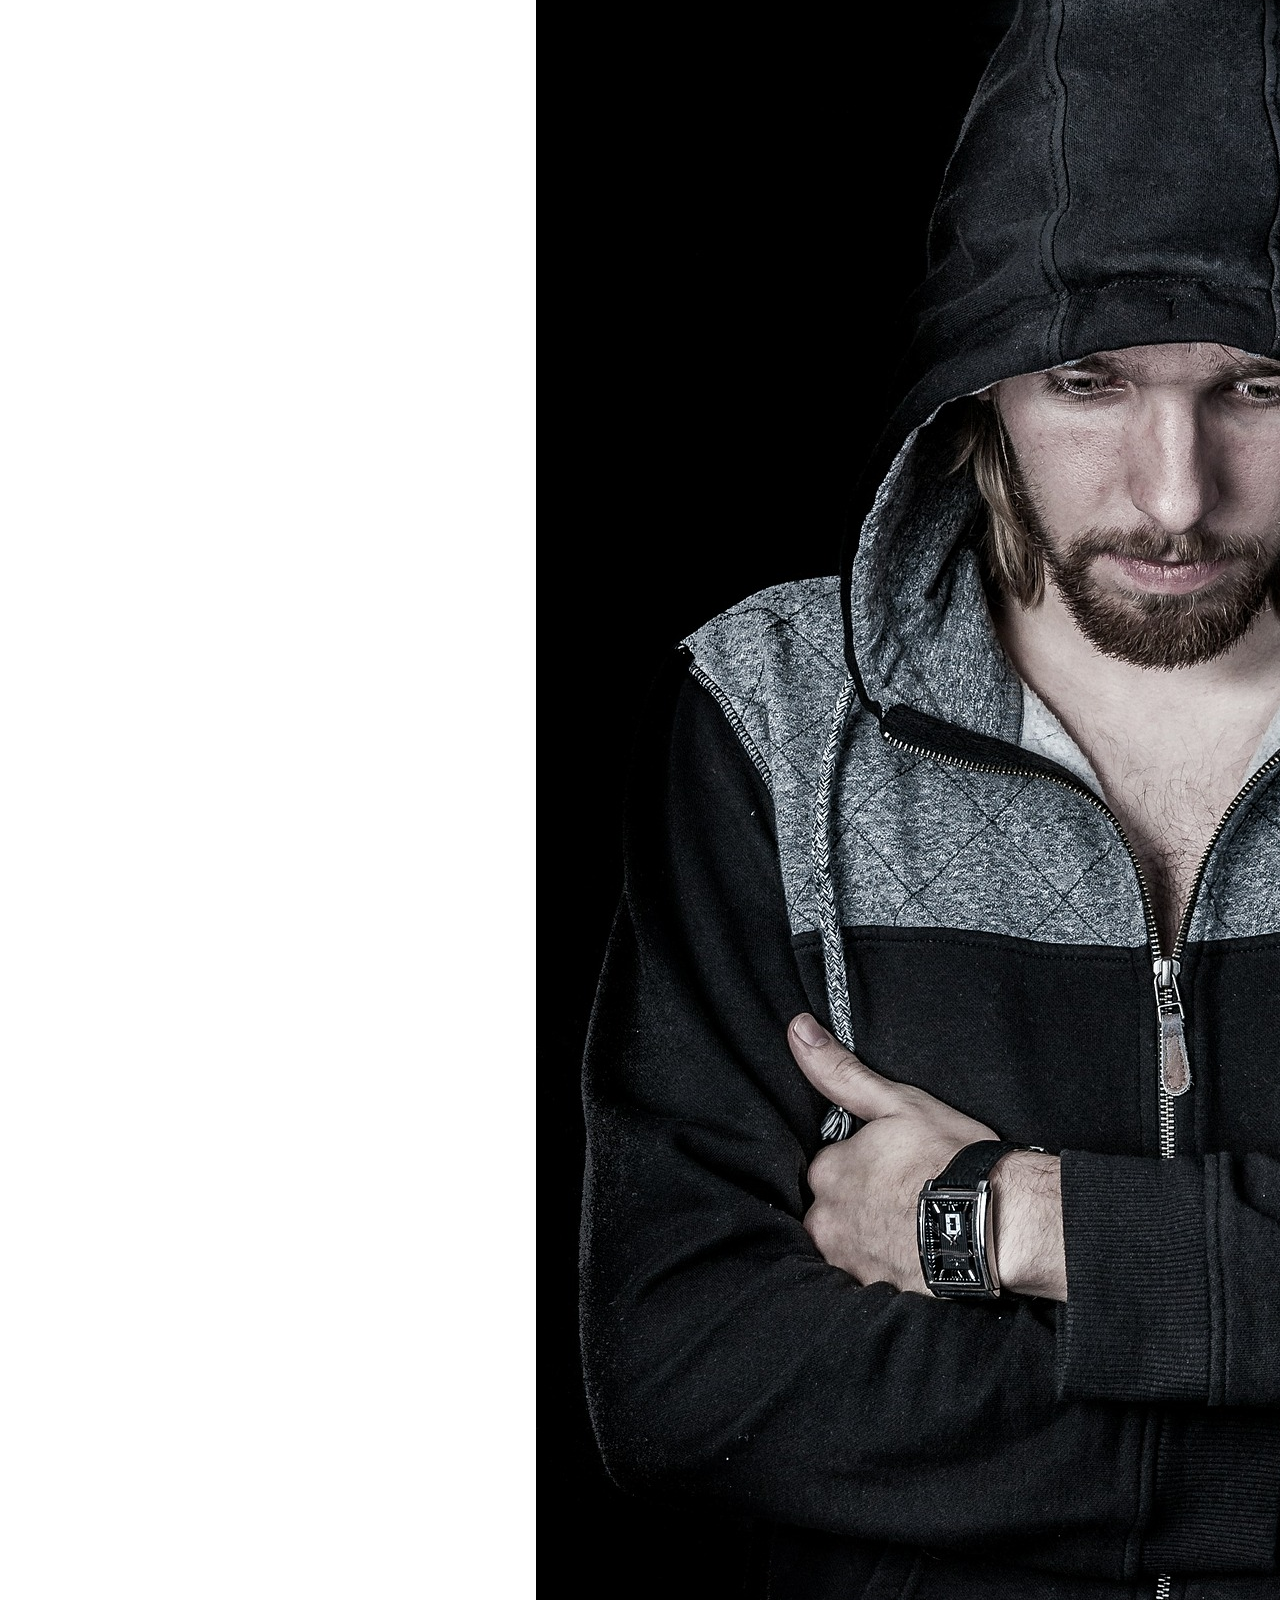
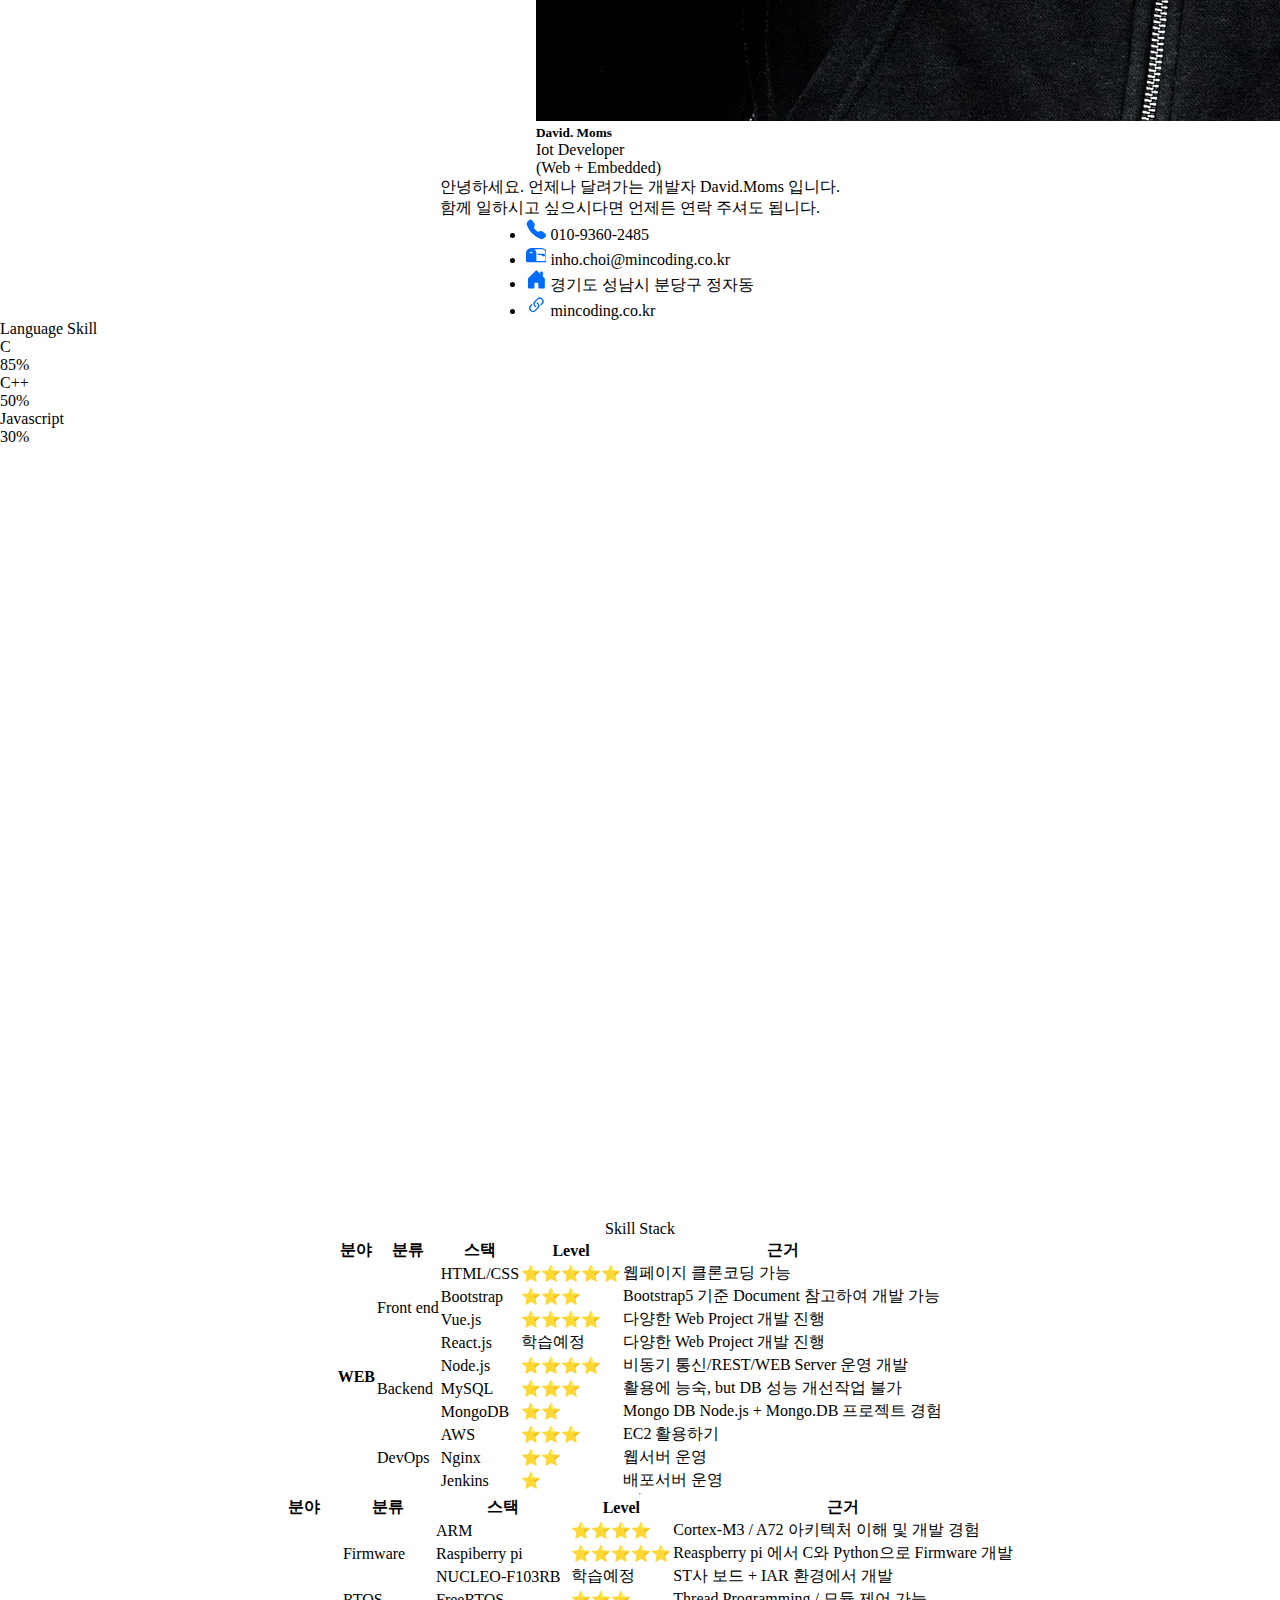
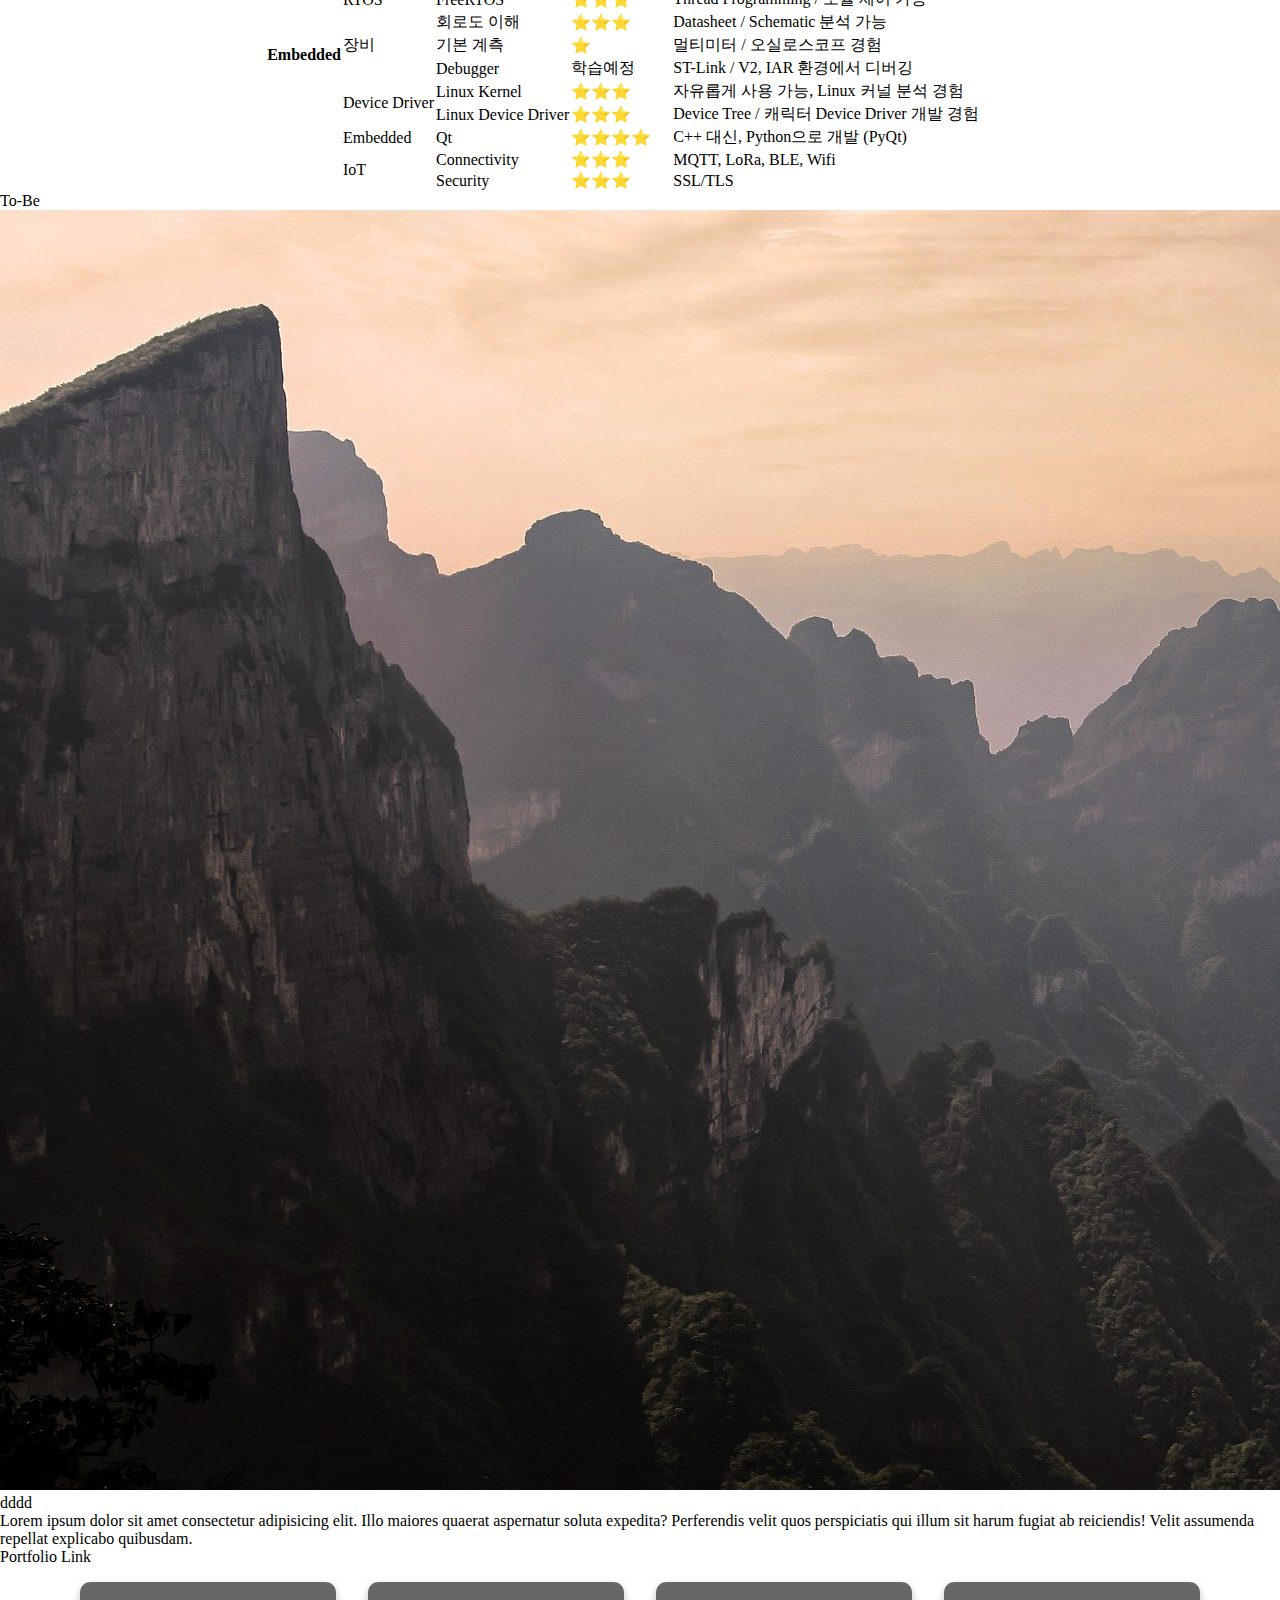
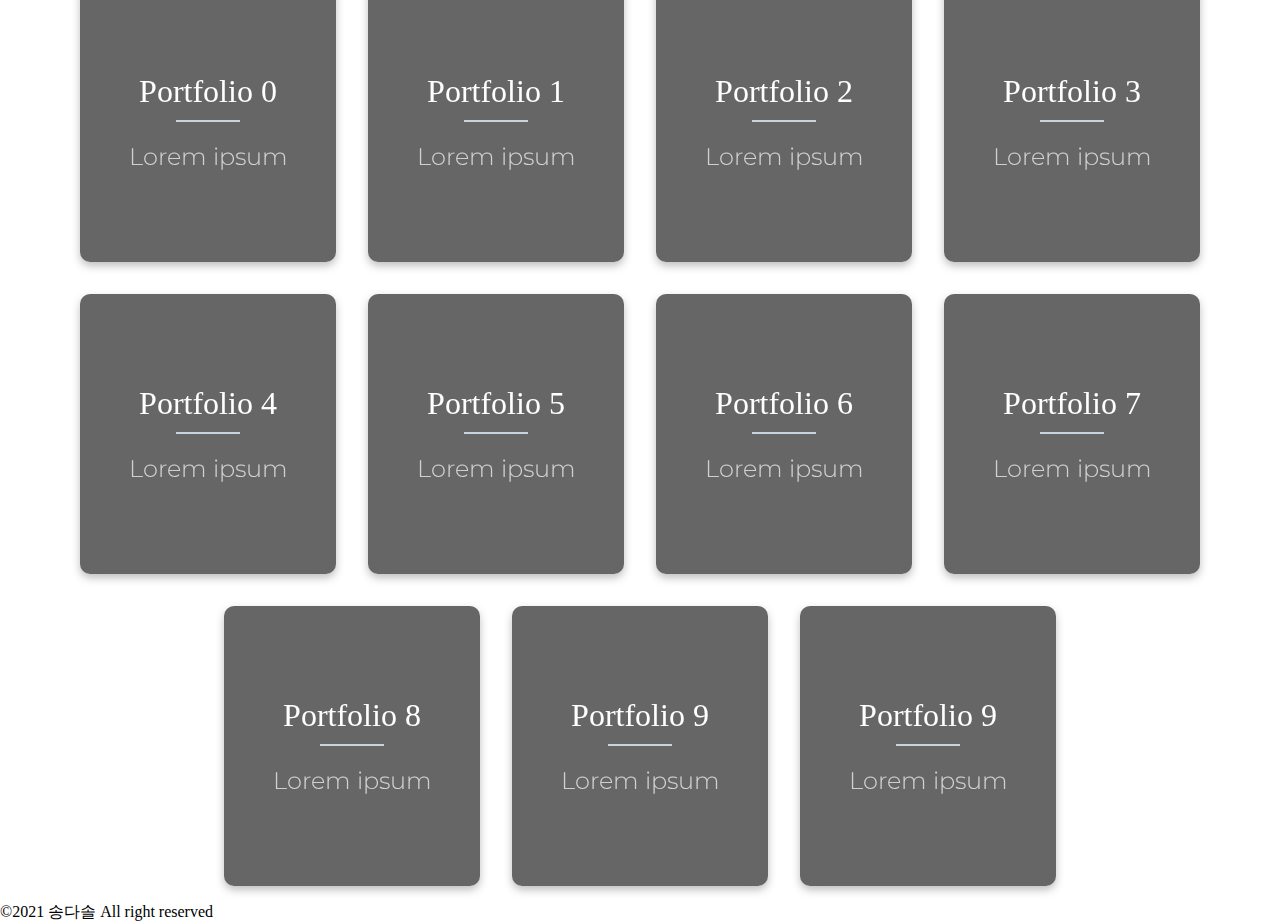
==== commit ef6339be: "test" ====
--- a/index.html
+++ b/index.html
@@ -547,6 +547,22 @@
                             </div>
                         </div>
                     </div>
+                    <div class="col2" ontouchstart="this.classList.toggle('hover');">
+                        <div class="container2">
+                            <div class="front2" style="background-image: url(https://unsplash.it/515/515/)">
+                                <div class="inner2">
+                                    <p>Portfolio 9</p>
+                                    <span>Lorem ipsum</span>
+                                </div>
+                            </div>
+                            <div class="back2">
+                                <div class="inner2">
+                                    <p>Lorem ipsum, dolor sit amet consectetur adipisicing elit. Alias cum repellat
+                                        velit quae suscipit c.</p>
+                                </div>
+                            </div>
+                        </div>
+                    </div>
                 </div>
             </div>
         </section>
